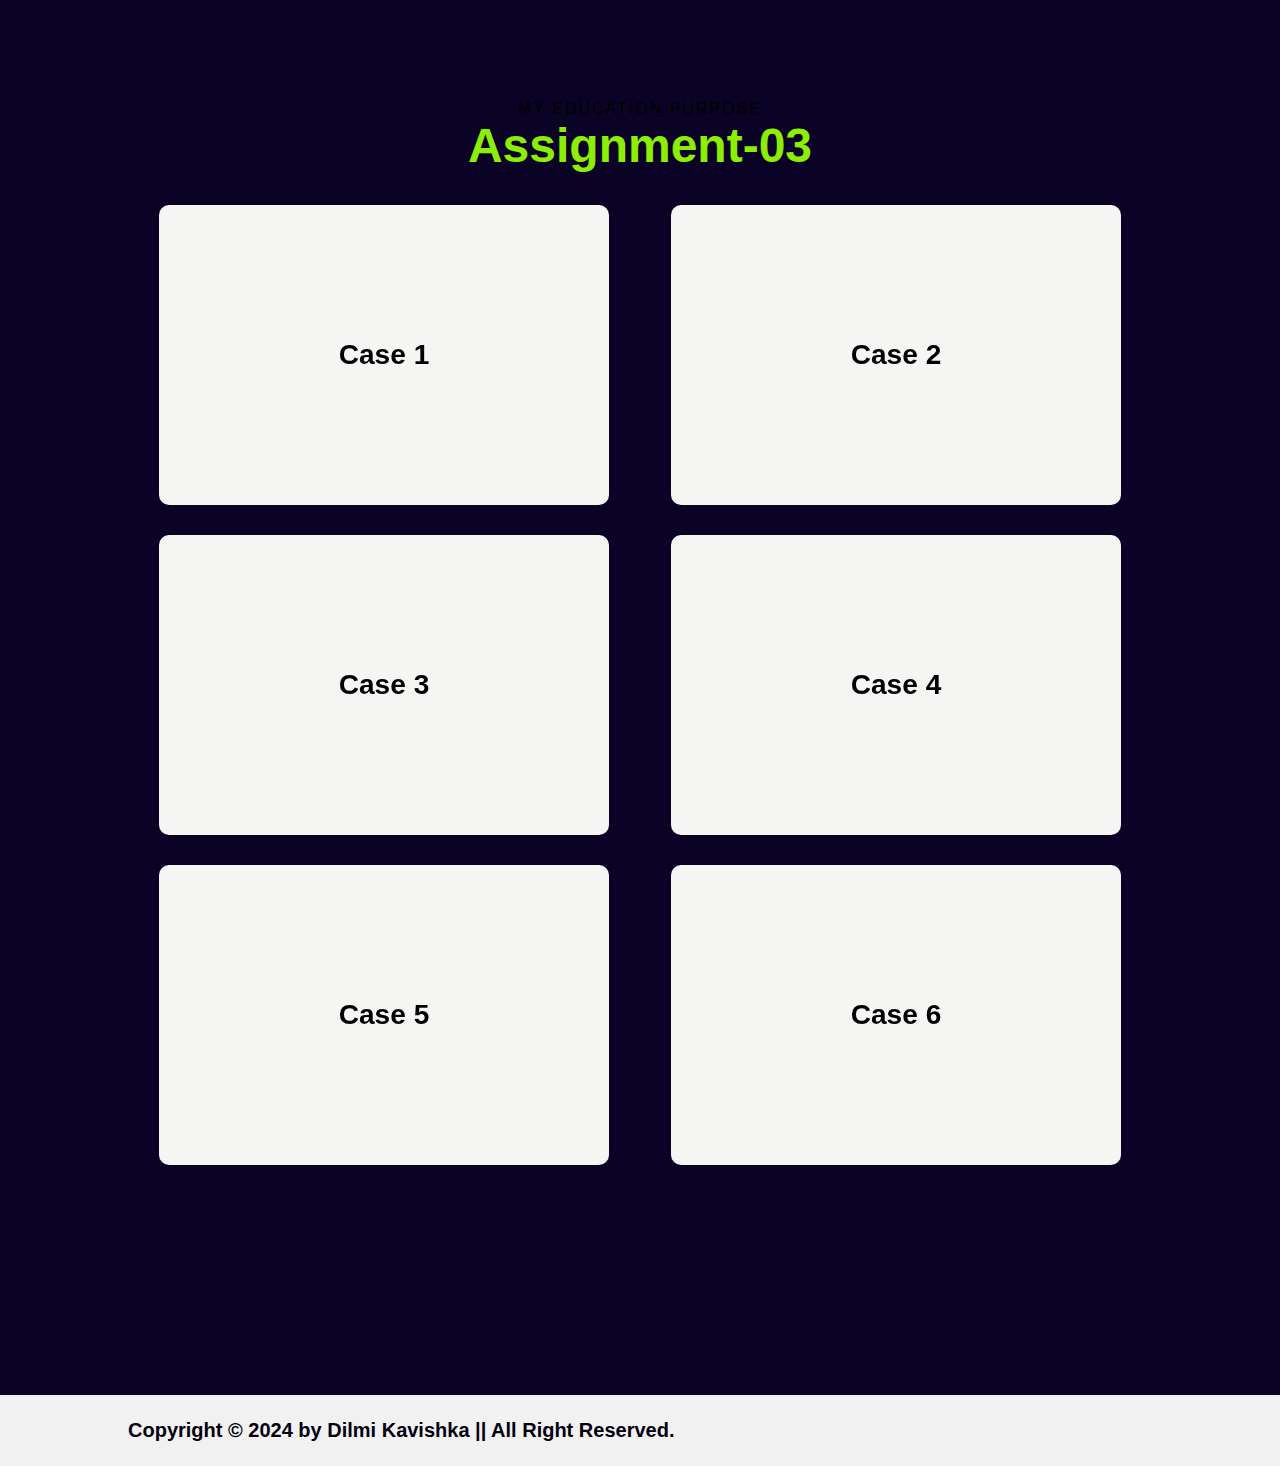
==== assignments/assignment_03_cases.html @ 9f32bebe "mobile responsive done" ====
<!DOCTYPE html>
<html lang="en">
<head>
    <meta charset="UTF-8">
    <title>Assignment 03 Cases</title>
    <link rel="stylesheet" href="../css/assignment_03_cases_style.css">
    <link href='https://unpkg.com/boxicons@2.1.4/css/boxicons.min.css' rel='stylesheet'>
</head>
<body>

<section class="assignment3-cases" id="assignment3-cases">
    <div class="main-text">
        <span>My education purpose</span>
        <h2>Assignment-03</h2>
    </div>

    <div class="assignment-card">
        <div class="card-inner">
            <div class="card-front">
                <h3>Case 1</h3>
            </div>
            <div class="card-back">
                <span>Case 1</span>
                <p>creative art</p>
                <div class="case-btn">
                    <a href=""><i class='bx bx-link-external'></i></a>
                </div>
            </div>
        </div>
    </div>

    <div class="assignment-card">
        <div class="card-inner">
            <div class="card-front">
                <h3>Case 2</h3>
            </div>
            <div class="card-back">
                <span>Case 2</span>
                <p>sample web page</p>
                <div class="case-btn">
                    <a href=""><i class='bx bx-link-external'></i></a>
                </div>
            </div>
        </div>
    </div>

    <div class="assignment-card">
        <div class="card-inner">
            <div class="card-front">
                <h3>Case 3</h3>
            </div>
            <div class="card-back">
                <span>Case 3</span>
                <p>fixed position</p>
                <div class="case-btn">
                    <a href=""><i class='bx bx-link-external'></i></a>
                </div>
            </div>
        </div>
    </div>

    <div class="assignment-card">
        <div class="card-inner">
            <div class="card-front">
                <h3>Case 4</h3>
            </div>
            <div class="card-back">
                <span>Assignment 4</span>
                <p>sticky position</p>
                <div class="case-btn">
                    <a href=""><i class='bx bx-link-external'></i></a>
                </div>
            </div>
        </div>
    </div>

    <div class="assignment-card">
        <div class="card-inner">
            <div class="card-front">
                <h3>Case 5</h3>
            </div>
            <div class="card-back">
                <span>Case 5</span>
                <p>grid layout I</p>
                <div class="case-btn">
                    <a href=""><i class='bx bx-link-external'></i></a>
                </div>
            </div>
        </div>
    </div>

    <div class="assignment-card">
        <div class="card-inner">
            <div class="card-front">
                <h3>Case 6</h3>
            </div>
            <div class="card-back">
                <span>Case 6</span>
                <p>grid layout II</p>
                <div class="case-btn">
                    <a href=""><i class='bx bx-link-external'></i></a>
                </div>
            </div>
        </div>
    </div>
</section>

<footer>
    <p>Copyright &copy; 2024 by Dilmi Kavishka || All Right Reserved.</p>
</footer>


</body>
</html>
---- css/assignment_03_cases_style.css ----
*{
    margin: 0;
    padding: 0;
    box-sizing: border-box;
    font-family: 'poppins',sans-serif;
    scroll-behavior: smooth;
    list-style-type: none;
    text-decoration: none;
}

:root{
    --text-color: #000000;
    --hover-color: #8CED05;
    --bg-color:#F5F5F4;
    --second-bg-color:#0b0326;
    --big-font:2.5rem;
    --normal-font: 2rem;
    --neon-box-shadow: 0 0 .5rem #F5F5F4;
    --h2-font: 3rem;

}


body{
    background-color: var(--second-bg-color);
    color: var(--text-color);
}

section{
    padding: 100px 10%;
}

.assignment3-cases{
    position: relative;
    top: 70%;
    width: 100%;
    display: flex;
    justify-content: space-around;
    align-items: center;
    flex-wrap: wrap;
    background: var(--second-bg-color);
}

.main-text{
    width: 100%;
    text-align: center;
    margin-bottom: 2rem;
    color: var(--hover-color);
}

.main-text h2{
    font-weight: 700;
    font-size: var(--h2-font);
}

.main-text span{
    color: var(--text-color);
    font-size: 1rem;
    font-weight: 200;
    letter-spacing: 2px;
    text-transform: uppercase;
}

.assignment-card {
    width: 450px;
    height: 300px;
    perspective: 1000px;
    margin-bottom: 30px;
}

.card-inner {
    width: 100%;
    height: 100%;
    position: relative;
    transform-style: preserve-3d;
    transition: transform 0.999s;
}

.assignment-card:hover .card-inner {
    transform: rotateY(180deg);
}

.card-front,
.card-back {
    position: absolute;
    width: 100%;
    height: 100%;
    backface-visibility: hidden;
}

.card-front {
    background-color: var(--bg-color);
    color: var(--text-color);
    display: flex;
    align-items: center;
    border: 10px solid var(--bg-color);
    border-radius: 10px;
    justify-content: center;
    font-size: 24px;
    transform: rotateY(0deg);
}

.card-back {
    background-color: var(--bg-color);
    color: var(--text-color);
    display: flex;
    flex-direction: column;
    align-items: center;
    border: 10px solid var(--bg-color);
    border-radius: 10px;
    justify-content: center;
    font-size: 20px;
    transform: rotateY(180deg);
    text-align: center;
}

.card-back span{
    margin-bottom: 10px;
}

.card-back p{
    margin-bottom: 30px;
}

.case-btn a{
    background: var(--bg-color);
    border-radius: 50%;
    display: inline-flex;
    justify-content: center;
    align-items: center;
    width: 50px;
    height: 50px;
    border: 1px solid var(--hover-color);
    outline: 2px solid var(--bg-color);
}

.case-btn a i{
    font-size: 1.3rem;
    color: var(--text-color);
}

footer{
    margin-top: 100px;
    background: #F1F1F1;
    padding: 1.5rem 10%;
    display: flex;
    align-items: center;
    justify-content: space-between;
}

footer p{
    font-family: "Inter", sans-serif;
    font-weight: bold;
    font-size: 20px;
    background-color: transparent;
    color: #03000F;
}

footer a{
    display: inline-flex;
    justify-content: center;
    /*color: var(--bg-color);*/
    /*background: var(--hover-color);*/
    padding: .6rem;
    border-radius: 5px;
}
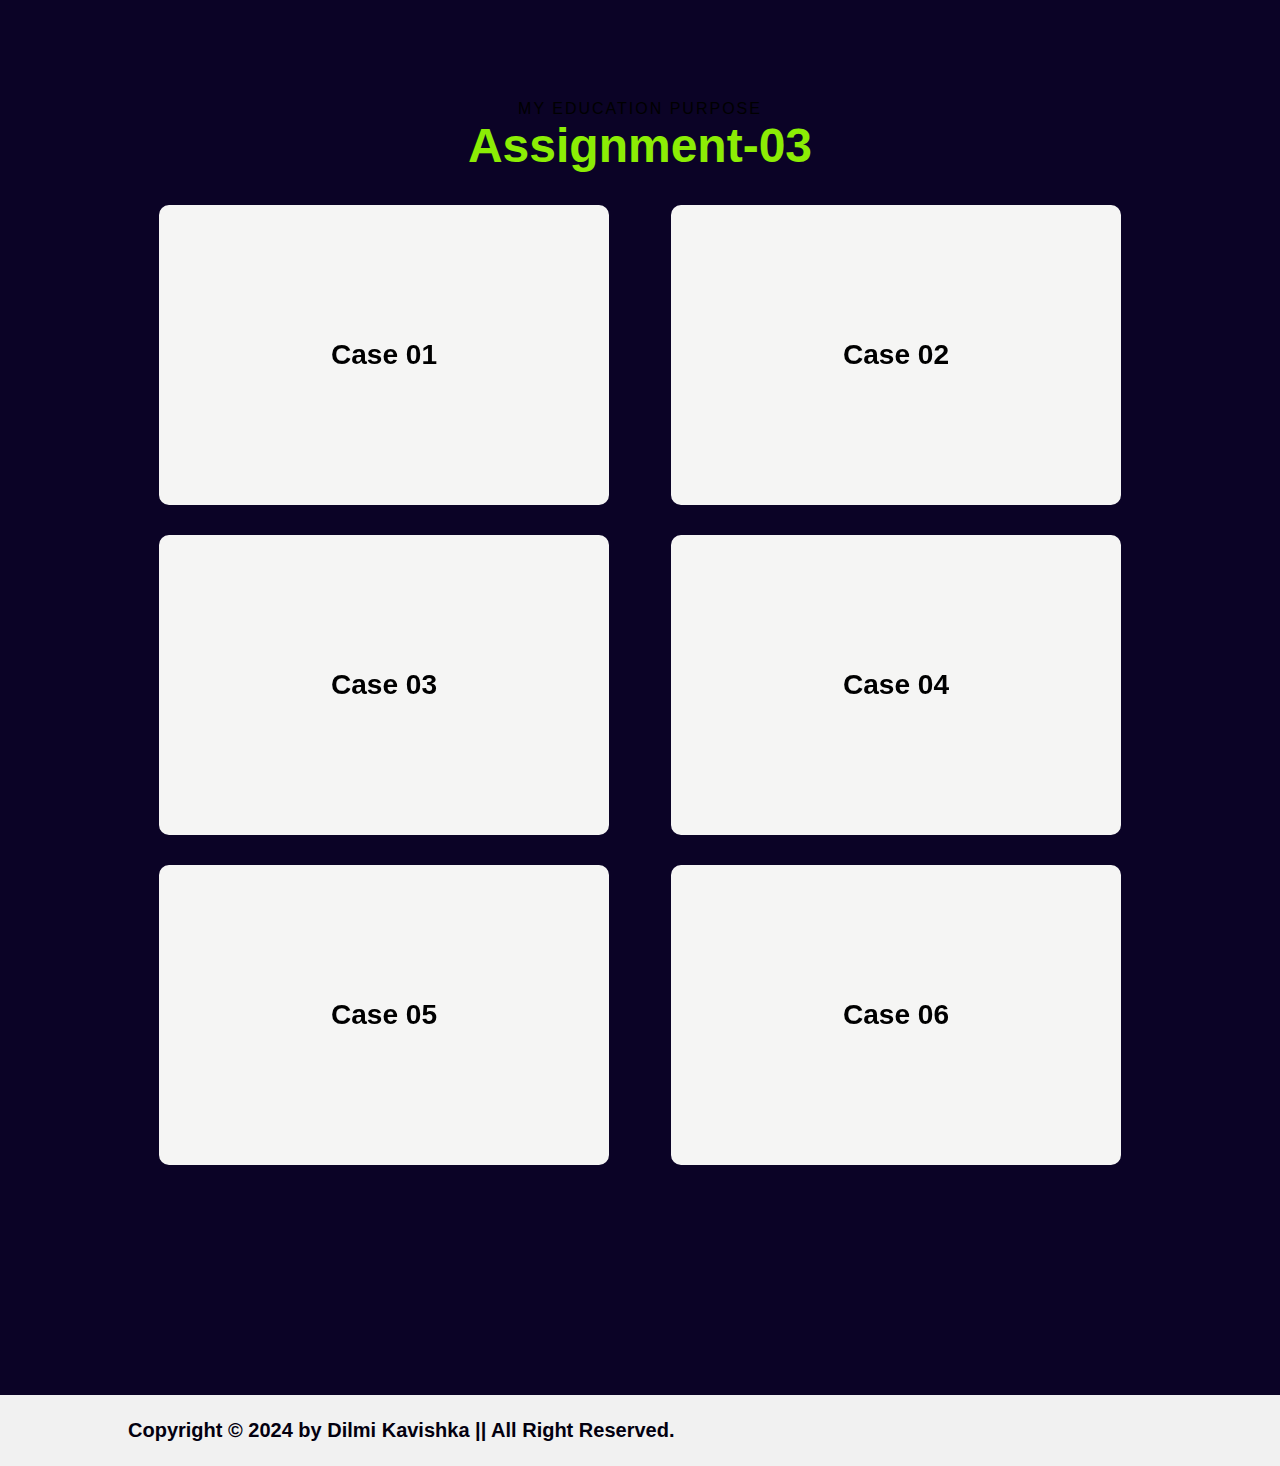
==== commit b1029848: "create to assignment 03 cases page" ====
--- a/assignments/assignment_03_cases.html
+++ b/assignments/assignment_03_cases.html
@@ -17,7 +17,7 @@
     <div class="assignment-card">
         <div class="card-inner">
             <div class="card-front">
-                <h3>Case 1</h3>
+                <h3>Case 01</h3>
             </div>
             <div class="card-back">
                 <span>Case 1</span>
@@ -32,7 +32,7 @@
     <div class="assignment-card">
         <div class="card-inner">
             <div class="card-front">
-                <h3>Case 2</h3>
+                <h3>Case 02</h3>
             </div>
             <div class="card-back">
                 <span>Case 2</span>
@@ -47,7 +47,7 @@
     <div class="assignment-card">
         <div class="card-inner">
             <div class="card-front">
-                <h3>Case 3</h3>
+                <h3>Case 03</h3>
             </div>
             <div class="card-back">
                 <span>Case 3</span>
@@ -62,7 +62,7 @@
     <div class="assignment-card">
         <div class="card-inner">
             <div class="card-front">
-                <h3>Case 4</h3>
+                <h3>Case 04</h3>
             </div>
             <div class="card-back">
                 <span>Assignment 4</span>
@@ -77,7 +77,7 @@
     <div class="assignment-card">
         <div class="card-inner">
             <div class="card-front">
-                <h3>Case 5</h3>
+                <h3>Case 05</h3>
             </div>
             <div class="card-back">
                 <span>Case 5</span>
@@ -92,7 +92,7 @@
     <div class="assignment-card">
         <div class="card-inner">
             <div class="card-front">
-                <h3>Case 6</h3>
+                <h3>Case 06</h3>
             </div>
             <div class="card-back">
                 <span>Case 6</span>
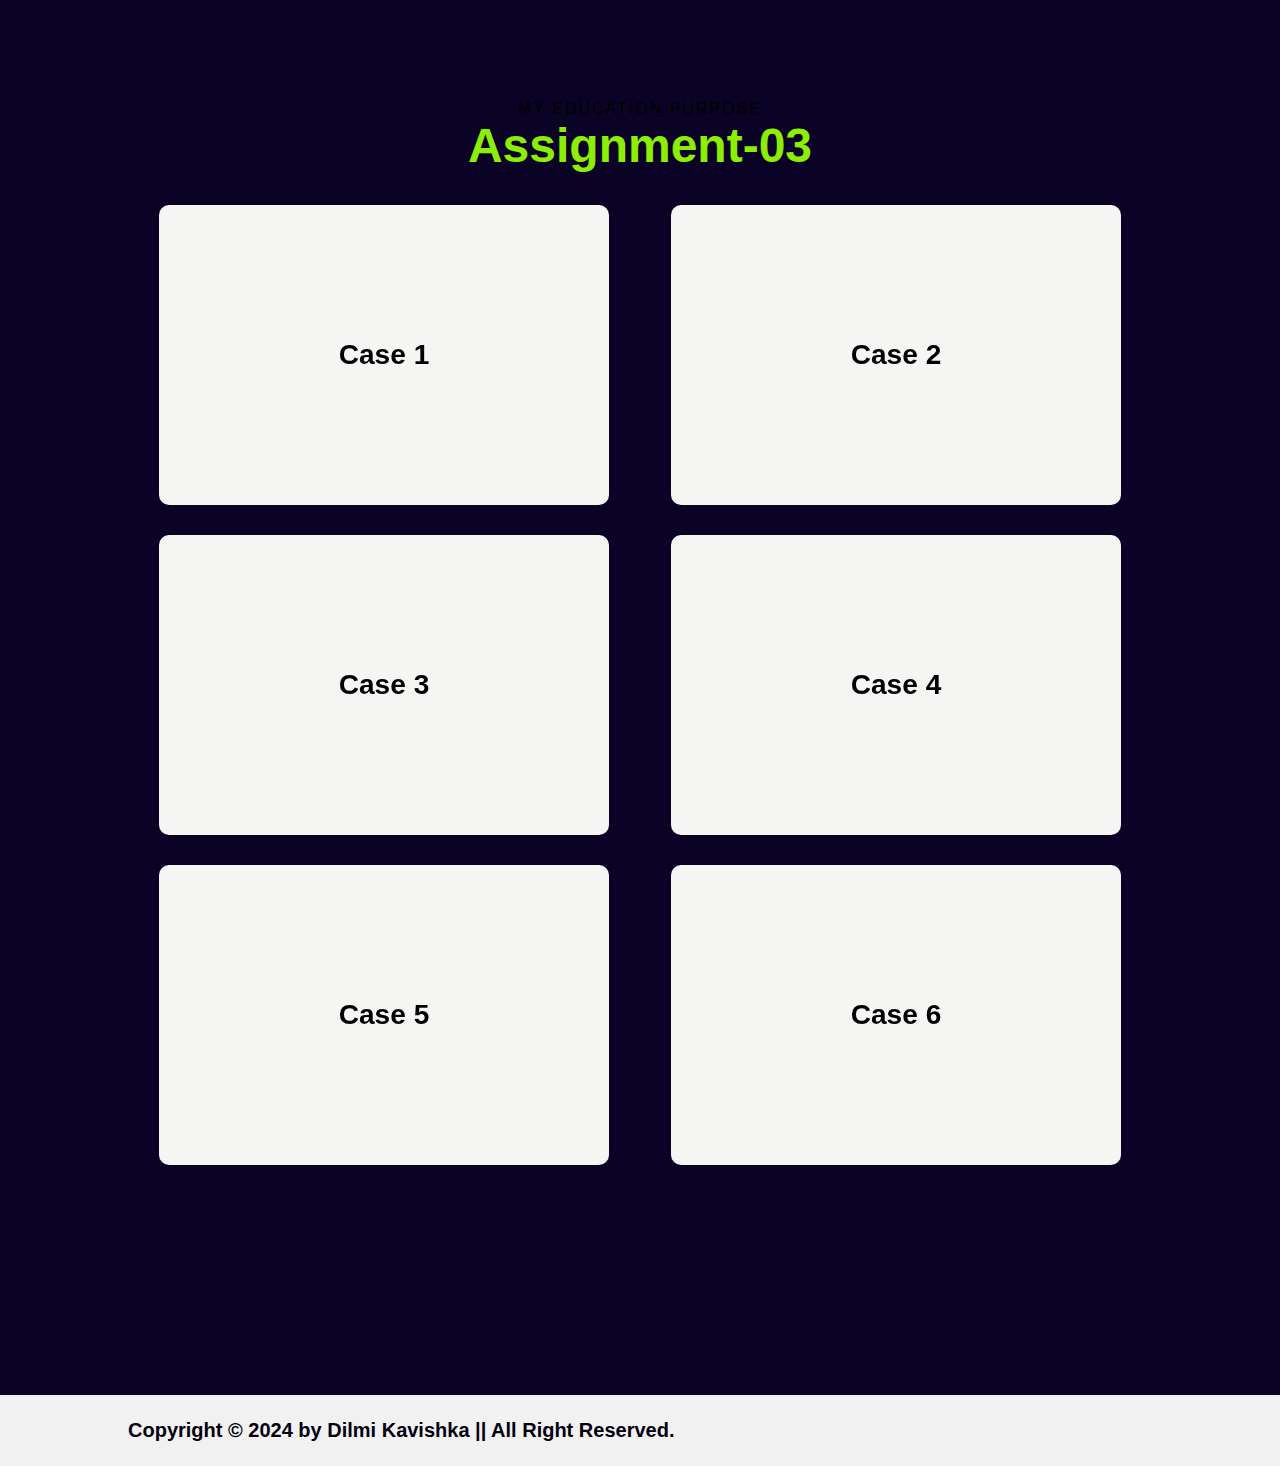
==== commit 7278ef95: "assignment_03_cases.html done" ====
--- a/assignments/assignment_03_cases.html
+++ b/assignments/assignment_03_cases.html
@@ -17,13 +17,18 @@
     <div class="assignment-card">
         <div class="card-inner">
             <div class="card-front">
-                <h3>Case 01</h3>
+                <h3>Case 1</h3>
             </div>
             <div class="card-back">
                 <span>Case 1</span>
                 <p>creative art</p>
                 <div class="case-btn">
-                    <a href=""><i class='bx bx-link-external'></i></a>
+                    <a href="../work/Assignment-3/index.html"><i class='bx bx-link-external'></i></a>
+                </div>
+                <!-- New buttons for View Code and Run Code -->
+                <div class="code-buttons">
+                    <button class="view-code">View Code</button>
+                   <a href="../work/Assignment-3/index.html"> <button class="run-code" >Run Code</button></a>
                 </div>
             </div>
         </div>
@@ -32,13 +37,17 @@
     <div class="assignment-card">
         <div class="card-inner">
             <div class="card-front">
-                <h3>Case 02</h3>
+                <h3>Case 2</h3>
             </div>
             <div class="card-back">
                 <span>Case 2</span>
                 <p>sample web page</p>
                 <div class="case-btn">
-                    <a href=""><i class='bx bx-link-external'></i></a>
+                    <a href="../work/Assignment-3/case2.html"><i class='bx bx-link-external'></i></a>
+                </div>
+                <div class="code-buttons">
+                    <button class="view-code">View Code</button>
+                   <a href="../work/Assignment-3/case2.html"> <button class="run-code">Run Code</button></a>
                 </div>
             </div>
         </div>
@@ -47,13 +56,17 @@
     <div class="assignment-card">
         <div class="card-inner">
             <div class="card-front">
-                <h3>Case 03</h3>
+                <h3>Case 3</h3>
             </div>
             <div class="card-back">
                 <span>Case 3</span>
                 <p>fixed position</p>
                 <div class="case-btn">
-                    <a href=""><i class='bx bx-link-external'></i></a>
+                    <a href="../work/Assignment-3/case3.html"><i class='bx bx-link-external'></i></a>
+                </div>
+                <div class="code-buttons">
+                    <button class="view-code">View Code</button>
+                   <a href="../work/Assignment-3/case3.html"><button class="run-code">Run Code</button></a>
                 </div>
             </div>
         </div>
@@ -62,13 +75,17 @@
     <div class="assignment-card">
         <div class="card-inner">
             <div class="card-front">
-                <h3>Case 04</h3>
+                <h3>Case 4</h3>
             </div>
             <div class="card-back">
                 <span>Assignment 4</span>
                 <p>sticky position</p>
                 <div class="case-btn">
-                    <a href=""><i class='bx bx-link-external'></i></a>
+                    <a href="../work/Assignment-3/case4.html"><i class='bx bx-link-external'></i></a>
+                </div>
+                <div class="code-buttons">
+                    <button class="view-code">View Code</button>
+                   <a href="../work/Assignment-3/case4.html"> <button class="run-code">Run Code</button></a>
                 </div>
             </div>
         </div>
@@ -77,13 +94,17 @@
     <div class="assignment-card">
         <div class="card-inner">
             <div class="card-front">
-                <h3>Case 05</h3>
+                <h3>Case 5</h3>
             </div>
             <div class="card-back">
                 <span>Case 5</span>
                 <p>grid layout I</p>
                 <div class="case-btn">
-                    <a href=""><i class='bx bx-link-external'></i></a>
+                    <a href="../work/Assignment-3/case5.html"><i class='bx bx-link-external'></i></a>
+                </div>
+                <div class="code-buttons">
+                    <button class="view-code">View Code</button>
+                   <a href="../work/Assignment-3/case5.html"> <button class="run-code">Run Code</button></a>
                 </div>
             </div>
         </div>
@@ -92,13 +113,17 @@
     <div class="assignment-card">
         <div class="card-inner">
             <div class="card-front">
-                <h3>Case 06</h3>
+                <h3>Case 6</h3>
             </div>
             <div class="card-back">
                 <span>Case 6</span>
                 <p>grid layout II</p>
                 <div class="case-btn">
-                    <a href=""><i class='bx bx-link-external'></i></a>
+                    <a href="../work/Assignment-3/case6.html"><i class='bx bx-link-external'></i></a>
+                </div>
+                <div class="code-buttons">
+                    <button class="view-code">View Code</button>
+                    <a href="../work/Assignment-3/case6.html"><button class="run-code">Run Code</button></a>
                 </div>
             </div>
         </div>
--- a/css/assignment_03_cases_style.css
+++ b/css/assignment_03_cases_style.css
@@ -159,9 +159,28 @@
 footer a{
     display: inline-flex;
     justify-content: center;
-    /*color: var(--bg-color);*/
-    /*background: var(--hover-color);*/
     padding: .6rem;
     border-radius: 5px;
 }
 
+.code-buttons {
+    display: flex;
+    justify-content: center;
+    margin-top: 20px;
+}
+
+.code-buttons button {
+    background-color: var(--hover-color);
+    color: var(--bg-color);
+    border: none;
+    border-radius: 5px;
+    padding: 10px 20px;
+    font-size: 1rem;
+    margin: 0 10px;
+    cursor: pointer;
+    transition: background-color 0.3s;
+}
+
+.code-buttons button:hover {
+    background-color: #7CDB04;
+}
